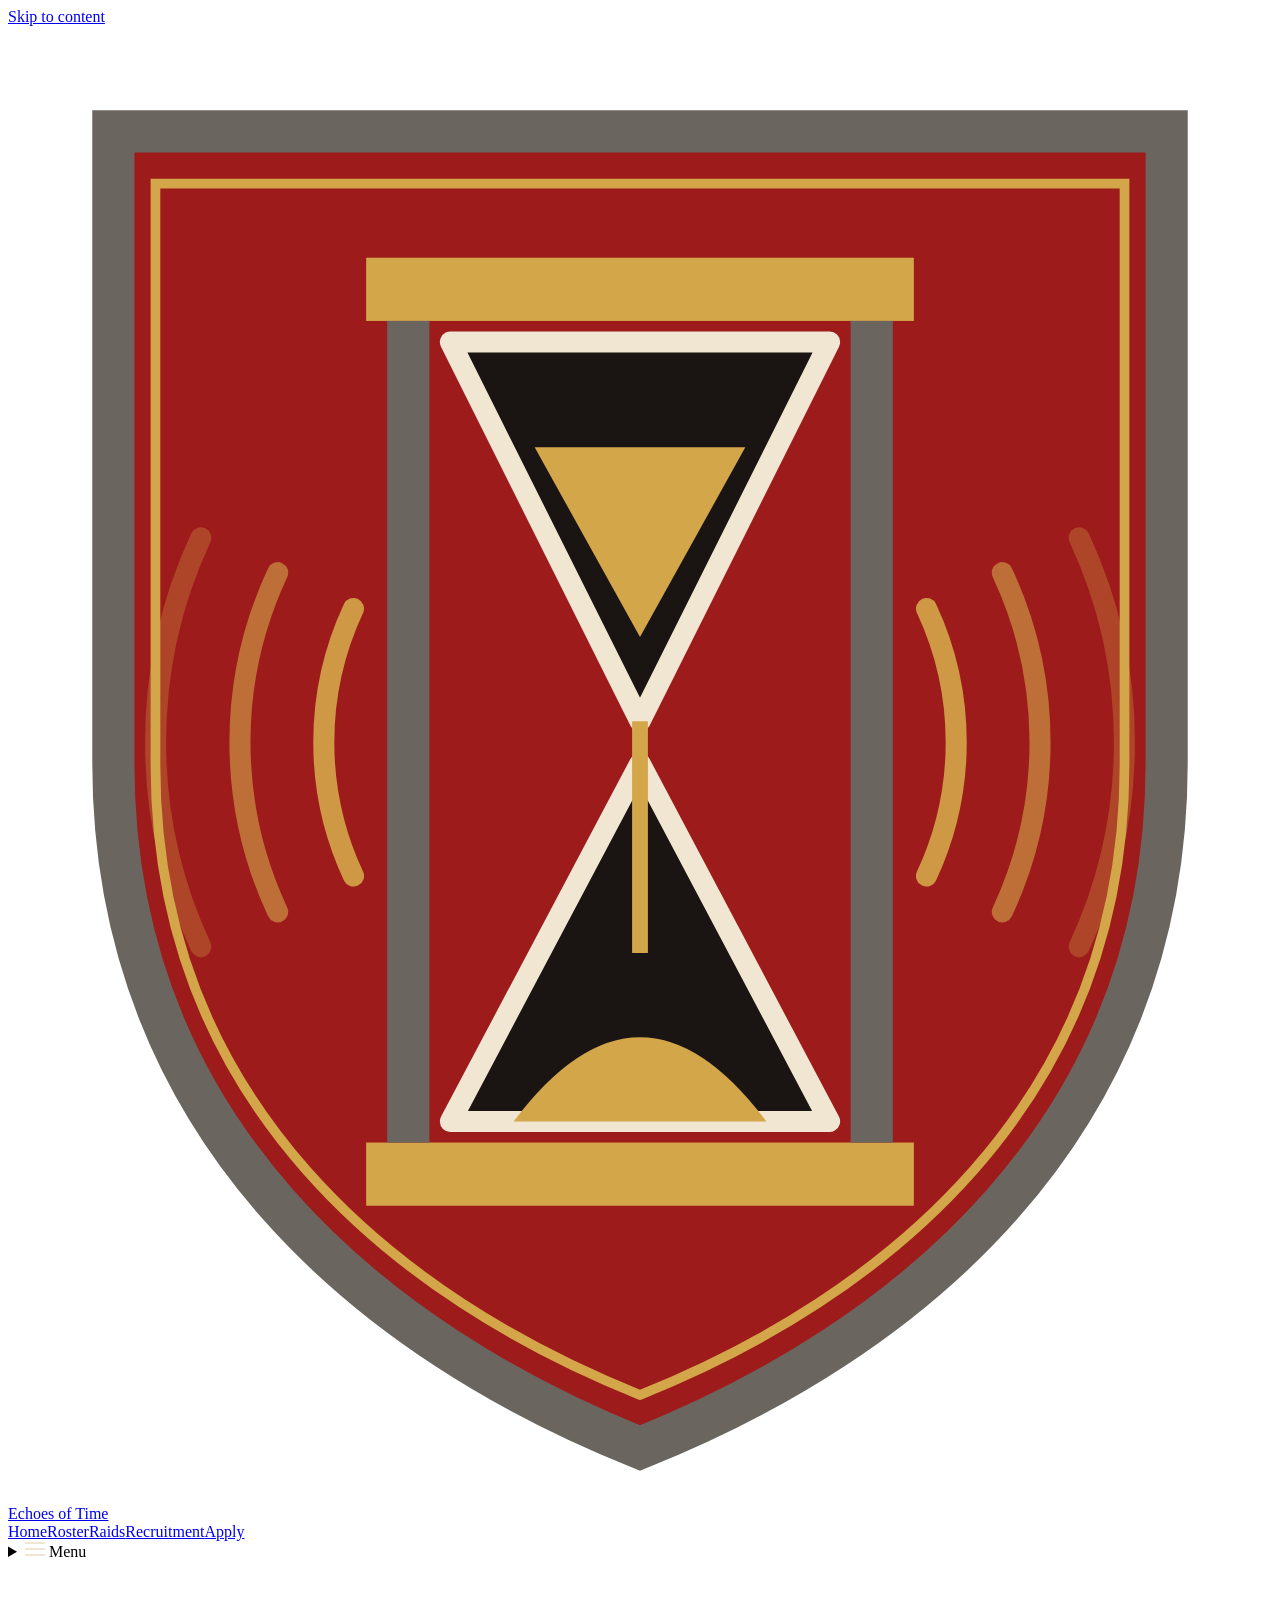
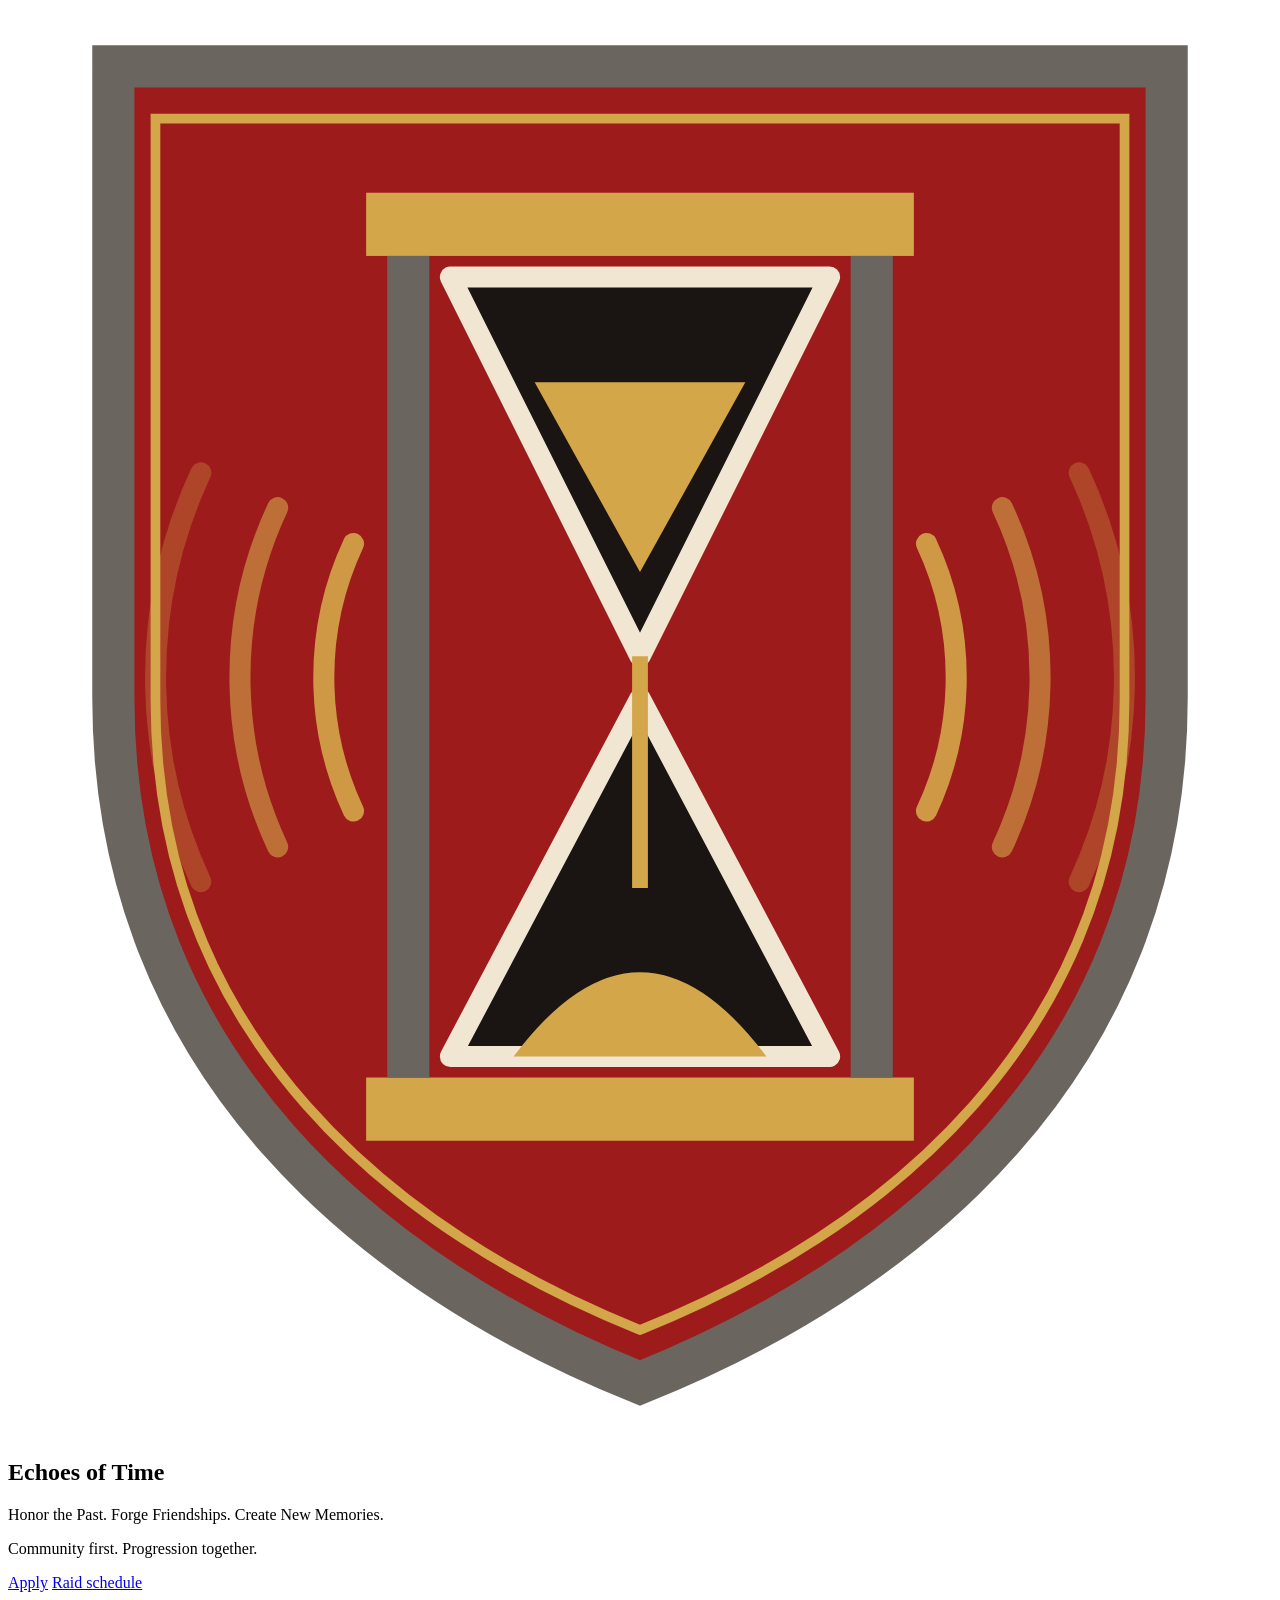
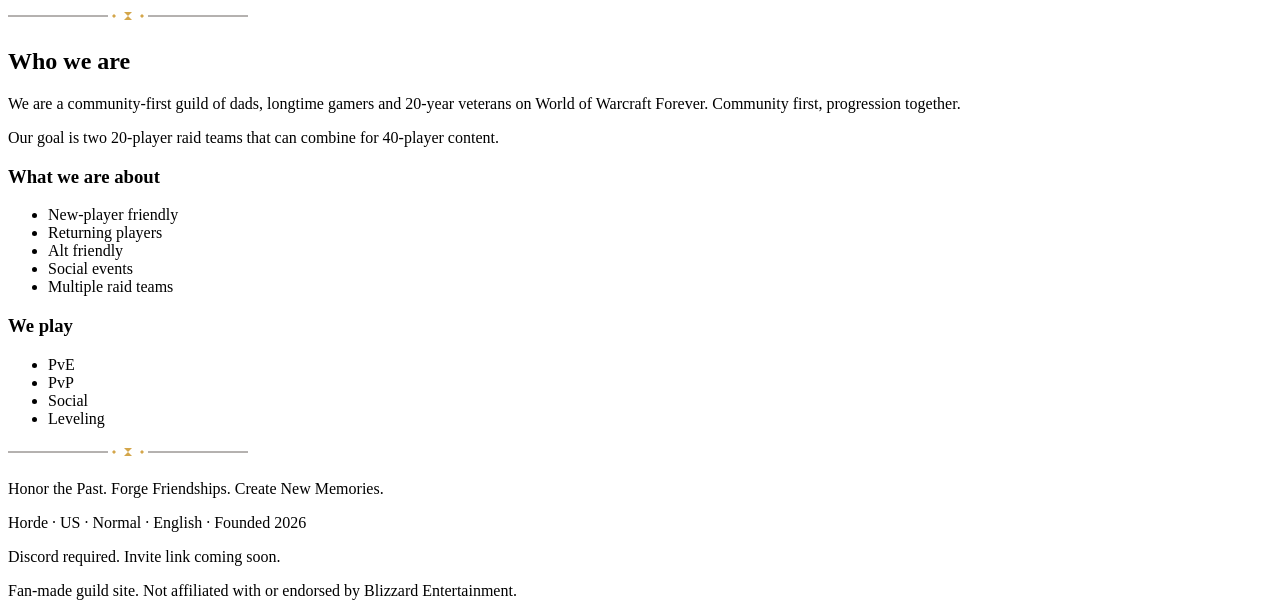
==== index.html @ a3bc5a43 "Preview build of Echoes of Time site" ====
<!doctype html>
<html lang="en">
<head>
<meta charset="utf-8">
<meta name="viewport" content="width=device-width,initial-scale=1">
<title>Echoes of Time | Horde guild on WoW Forever</title>
<meta name="description" content="Echoes of Time is a community-first Horde guild on World of Warcraft Forever (US). Honor the Past. Forge Friendships. Create New Memories.">
<meta name="theme-color" content="#1a1412">
<link rel="icon" href="/echoes-of-time-preview/assets/favicon.svg" type="image/svg+xml">
<link rel="stylesheet" href="/echoes-of-time-preview/assets/site.css">

</head>
<body>
<a class="skip" href="#main">Skip to content</a>
<header class="site-header">
  <div class="container bar">
    <a class="brand" href="/echoes-of-time-preview/"><svg class="crest crest-sm" viewBox="0 0 120 140" aria-hidden="true" focusable="false"><path d="M10 10H110V70C110 105 85 125 60 135C35 125 10 105 10 70Z" fill="#9e1b1b" stroke="#6b6560" stroke-width="4"/><path class="inner" transform="translate(4.8 5.76) scale(.92)" d="M10 10H110V70C110 105 85 125 60 135C35 125 10 105 10 70Z" fill="none" stroke="#d4a64a" stroke-width="1"/><rect x="34" y="22" width="52" height="6" fill="#d4a64a"/><rect x="34" y="106" width="52" height="6" fill="#d4a64a"/><rect x="36" y="28" width="4" height="78" fill="#6b6560"/><rect x="80" y="28" width="4" height="78" fill="#6b6560"/><path d="M42 30H78L60 66Z M60 70L78 104H42Z" fill="#1a1412" stroke="#f1e6d2" stroke-width="2" stroke-linejoin="round"/><path d="M50 40H70L60 58Z M48 104Q60 88 72 104Z" fill="#d4a64a"/><path class="grain" d="M60 66V88" stroke="#d4a64a" stroke-width="1.5"/><g class="arcs" fill="none" stroke="#d4a64a" stroke-width="2" stroke-linecap="round"><path opacity=".9" d="M87.2 55.3A30 30 0 0 1 87.2 80.7M32.8 55.3A30 30 0 0 0 32.8 80.7"/><path opacity=".6" d="M94.4 51.9A38 38 0 0 1 94.4 84.1M25.6 51.9A38 38 0 0 0 25.6 84.1"/><path opacity=".3" d="M101.7 48.6A46 46 0 0 1 101.7 87.4M18.3 48.6A46 46 0 0 0 18.3 87.4"/></g></svg><span>Echoes of Time</span></a>
    <nav class="nav-desktop" aria-label="Main"><a href="/echoes-of-time-preview/" aria-current="page">Home</a><a href="/echoes-of-time-preview/roster/">Roster</a><a href="/echoes-of-time-preview/raids/">Raids</a><a href="/echoes-of-time-preview/recruitment/">Recruitment</a><a href="/echoes-of-time-preview/apply/">Apply</a></nav>
    <details class="nav nav-mobile">
      <summary><svg aria-hidden="true" width="20" height="16" viewBox="0 0 20 16"><path d="M0 2h20M0 8h20M0 14h20" stroke="#f1e6d2" stroke-width="2"/></svg> Menu</summary>
      <nav aria-label="Main (mobile)"><a href="/echoes-of-time-preview/" aria-current="page">Home</a><a href="/echoes-of-time-preview/roster/">Roster</a><a href="/echoes-of-time-preview/raids/">Raids</a><a href="/echoes-of-time-preview/recruitment/">Recruitment</a><a href="/echoes-of-time-preview/apply/">Apply</a></nav>
    </details>
  </div>
</header>

<main id="main">
<section class="hero">
  <div class="container center">
    <svg class="crest crest-hero" viewBox="0 0 120 140" role="img"><title>Echoes of Time crest</title><path d="M10 10H110V70C110 105 85 125 60 135C35 125 10 105 10 70Z" fill="#9e1b1b" stroke="#6b6560" stroke-width="4"/><path class="inner" transform="translate(4.8 5.76) scale(.92)" d="M10 10H110V70C110 105 85 125 60 135C35 125 10 105 10 70Z" fill="none" stroke="#d4a64a" stroke-width="1"/><rect x="34" y="22" width="52" height="6" fill="#d4a64a"/><rect x="34" y="106" width="52" height="6" fill="#d4a64a"/><rect x="36" y="28" width="4" height="78" fill="#6b6560"/><rect x="80" y="28" width="4" height="78" fill="#6b6560"/><path d="M42 30H78L60 66Z M60 70L78 104H42Z" fill="#1a1412" stroke="#f1e6d2" stroke-width="2" stroke-linejoin="round"/><path d="M50 40H70L60 58Z M48 104Q60 88 72 104Z" fill="#d4a64a"/><path class="grain" d="M60 66V88" stroke="#d4a64a" stroke-width="1.5"/><g class="arcs" fill="none" stroke="#d4a64a" stroke-width="2" stroke-linecap="round"><path opacity=".9" d="M87.2 55.3A30 30 0 0 1 87.2 80.7M32.8 55.3A30 30 0 0 0 32.8 80.7"/><path opacity=".6" d="M94.4 51.9A38 38 0 0 1 94.4 84.1M25.6 51.9A38 38 0 0 0 25.6 84.1"/><path opacity=".3" d="M101.7 48.6A46 46 0 0 1 101.7 87.4M18.3 48.6A46 46 0 0 0 18.3 87.4"/></g></svg>
    <h1>Echoes of Time</h1>
    <p class="lead tagline">Honor the Past. Forge Friendships. Create New Memories.</p>
    <p class="sub">Community first. Progression together.</p>
    <p class="actions"><a class="btn btn-primary" href="/echoes-of-time-preview/apply/">Apply</a> <a class="btn btn-secondary" href="/echoes-of-time-preview/raids/">Raid schedule</a></p>
  </div>
</section>
<svg class="divider" aria-hidden="true" focusable="false" width="240" height="16" viewBox="0 0 240 16"><path d="M0 8H100M140 8H240" stroke="#6b6560" stroke-width="1"/><path d="M106 6l2 2-2 2-2-2zM134 6l2 2-2 2-2-2zM116 4h8l-4 4zM120 8l4 4h-8z" fill="#d4a64a"/></svg>
<section class="section">
  <div class="container prose">
    <h2>Who we are</h2>
    <p>We are a community-first guild of dads, longtime gamers and 20-year veterans on World of Warcraft Forever. Community first, progression together.</p>
    <p>Our goal is two 20-player raid teams that can combine for 40-player content.</p>
    <h3 class="eyebrow">What we are about</h3>
    <ul class="tags"><li>New-player friendly</li><li>Returning players</li><li>Alt friendly</li><li>Social events</li><li>Multiple raid teams</li></ul>
    <h3 class="eyebrow">We play</h3>
    <ul class="tags"><li>PvE</li><li>PvP</li><li>Social</li><li>Leveling</li></ul>
  </div>
</section>


</main>
<footer class="site-footer">
  <svg class="divider" aria-hidden="true" focusable="false" width="240" height="16" viewBox="0 0 240 16"><path d="M0 8H100M140 8H240" stroke="#6b6560" stroke-width="1"/><path d="M106 6l2 2-2 2-2-2zM134 6l2 2-2 2-2-2zM116 4h8l-4 4zM120 8l4 4h-8z" fill="#d4a64a"/></svg>
  <div class="container">
    <p class="tagline">Honor the Past. Forge Friendships. Create New Memories.</p>
    <p>Horde · US · Normal · English · Founded 2026</p>
    <p>Discord required. <span class="muted-soft">Invite link coming soon.</span></p>
    <p>Fan-made guild site. Not affiliated with or endorsed by Blizzard Entertainment.</p>
  </div>
</footer>

</body>
</html>
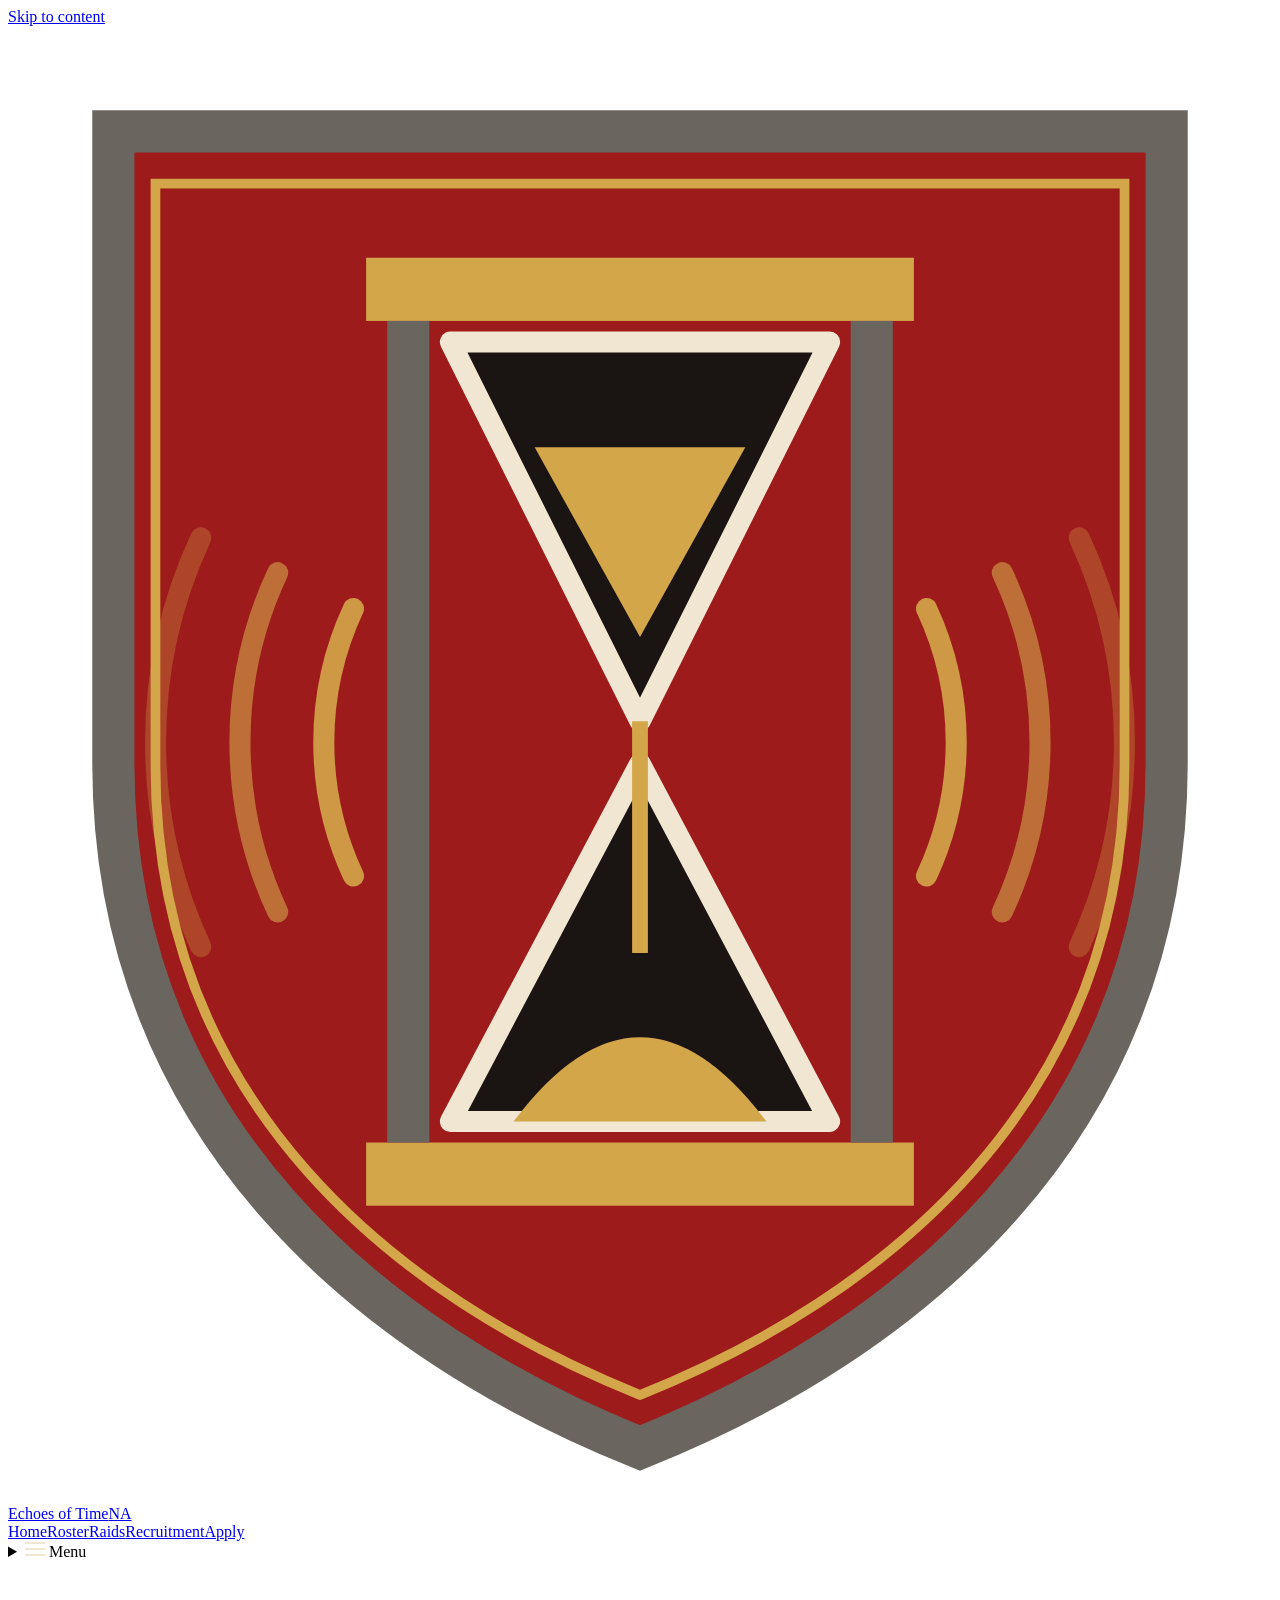
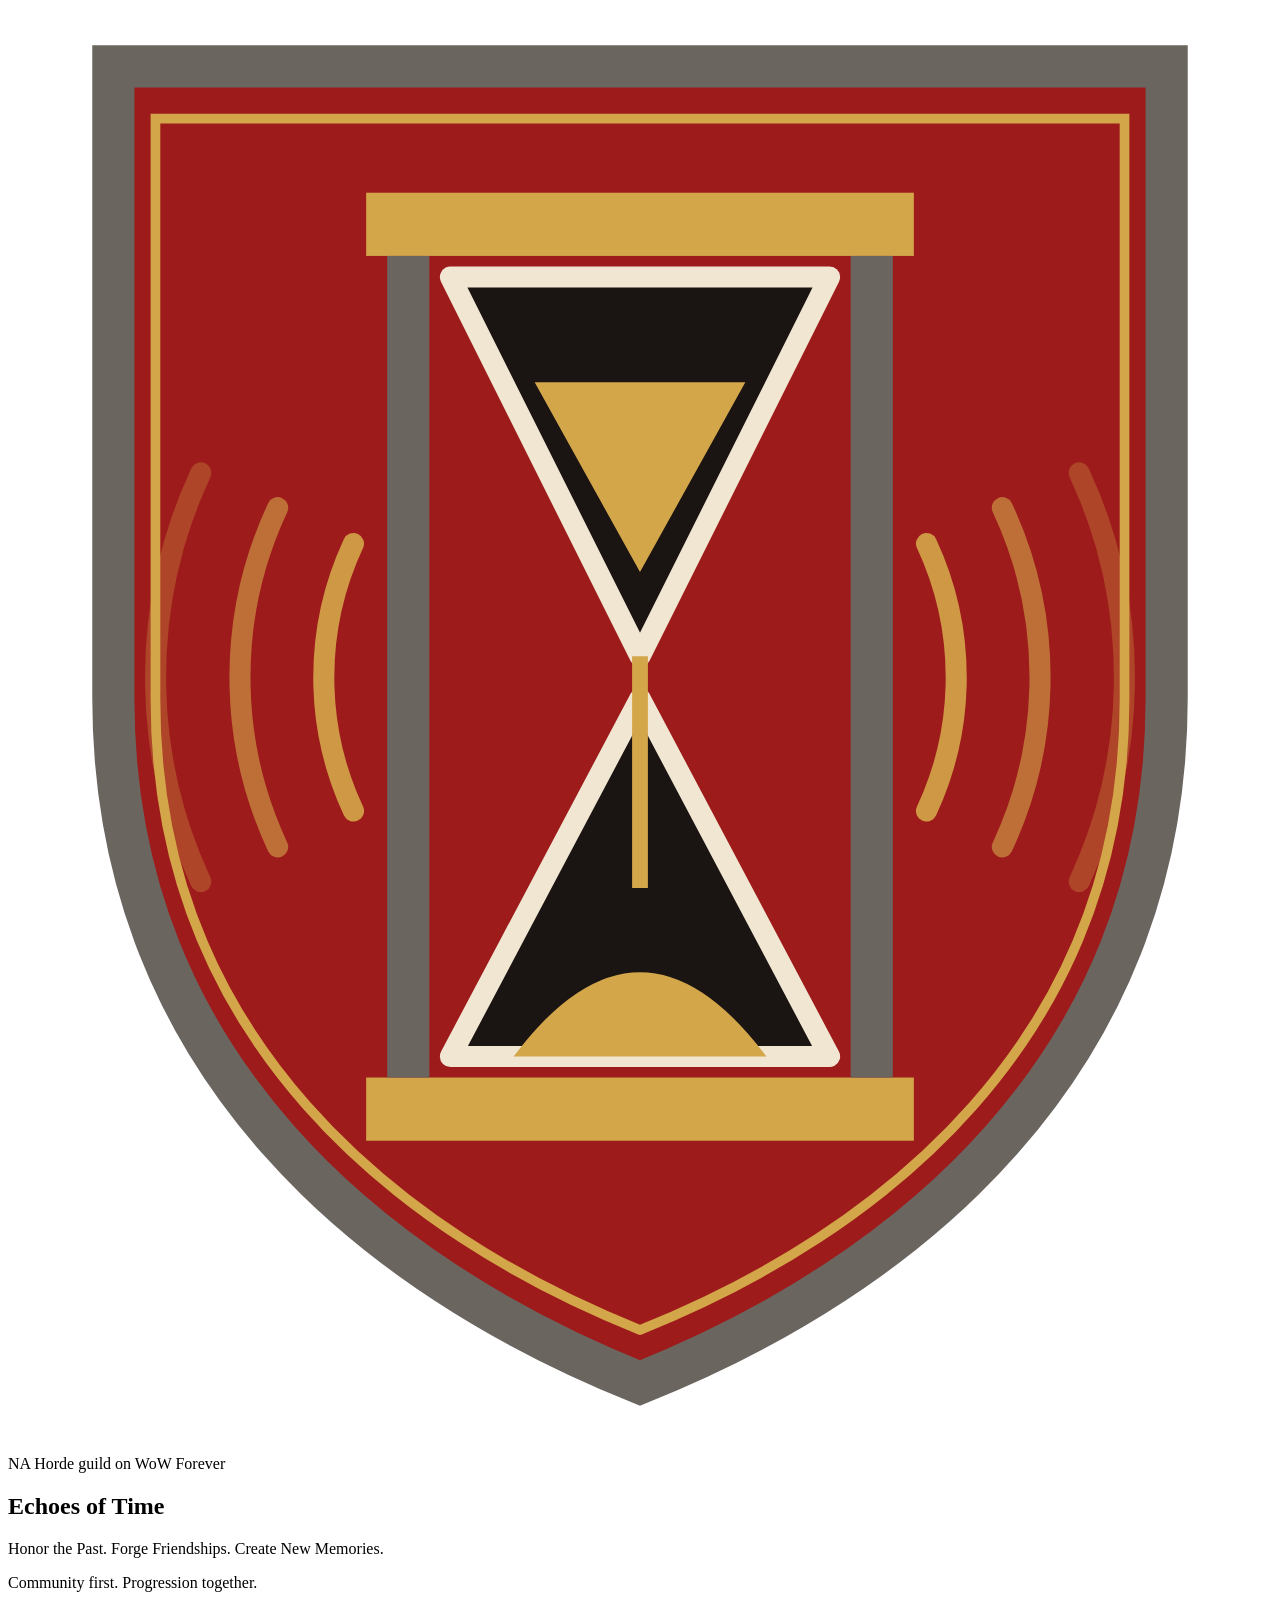
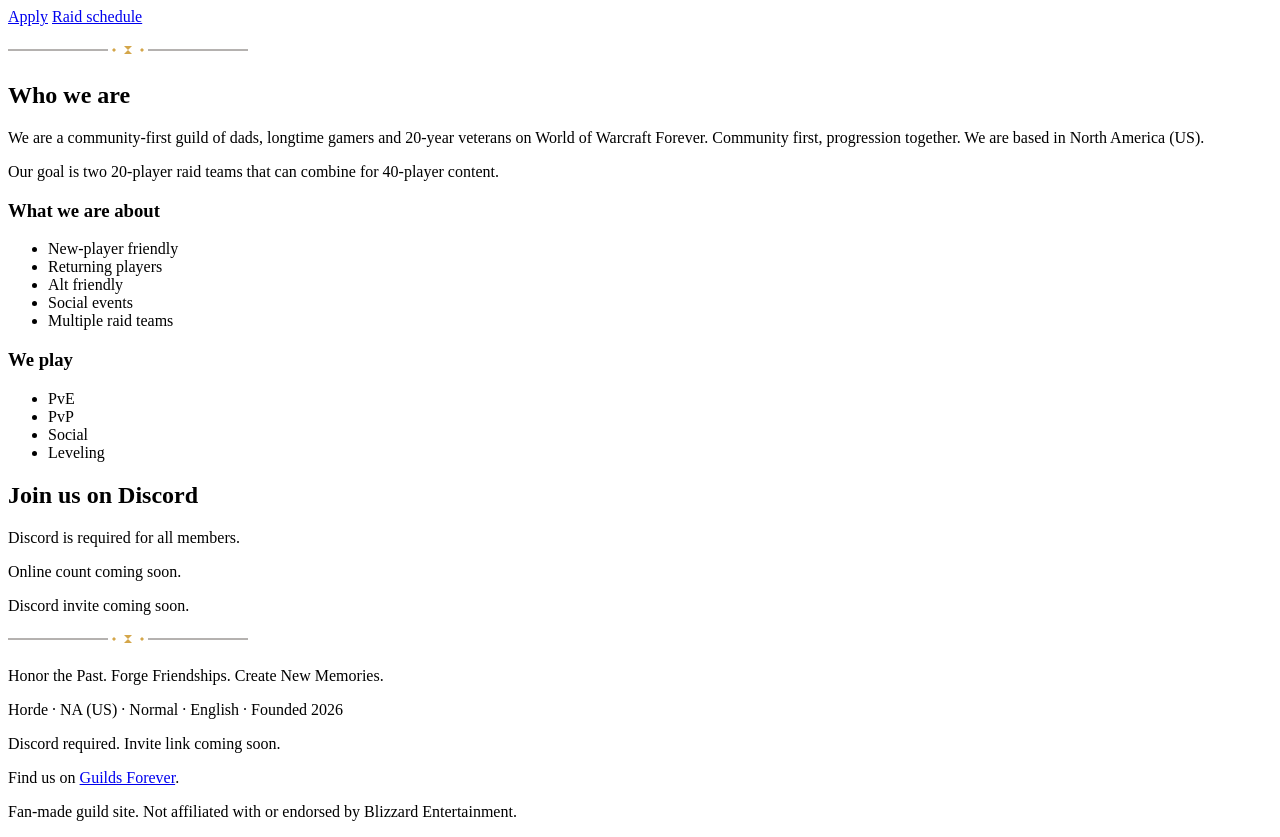
==== commit f6d1c6ac: "Preview build of Echoes of Time site (NA, Discord card, Guilds Forever links)" ====
--- a/index.html
+++ b/index.html
@@ -4,7 +4,7 @@
 <meta charset="utf-8">
 <meta name="viewport" content="width=device-width,initial-scale=1">
 <title>Echoes of Time | Horde guild on WoW Forever</title>
-<meta name="description" content="Echoes of Time is a community-first Horde guild on World of Warcraft Forever (US). Honor the Past. Forge Friendships. Create New Memories.">
+<meta name="description" content="Echoes of Time is a community-first Horde guild on World of Warcraft Forever in North America (US). Honor the Past. Forge Friendships. Create New Memories.">
 <meta name="theme-color" content="#1a1412">
 <link rel="icon" href="/echoes-of-time-preview/assets/favicon.svg" type="image/svg+xml">
 <link rel="stylesheet" href="/echoes-of-time-preview/assets/site.css">
@@ -14,7 +14,7 @@
 <a class="skip" href="#main">Skip to content</a>
 <header class="site-header">
   <div class="container bar">
-    <a class="brand" href="/echoes-of-time-preview/"><svg class="crest crest-sm" viewBox="0 0 120 140" aria-hidden="true" focusable="false"><path d="M10 10H110V70C110 105 85 125 60 135C35 125 10 105 10 70Z" fill="#9e1b1b" stroke="#6b6560" stroke-width="4"/><path class="inner" transform="translate(4.8 5.76) scale(.92)" d="M10 10H110V70C110 105 85 125 60 135C35 125 10 105 10 70Z" fill="none" stroke="#d4a64a" stroke-width="1"/><rect x="34" y="22" width="52" height="6" fill="#d4a64a"/><rect x="34" y="106" width="52" height="6" fill="#d4a64a"/><rect x="36" y="28" width="4" height="78" fill="#6b6560"/><rect x="80" y="28" width="4" height="78" fill="#6b6560"/><path d="M42 30H78L60 66Z M60 70L78 104H42Z" fill="#1a1412" stroke="#f1e6d2" stroke-width="2" stroke-linejoin="round"/><path d="M50 40H70L60 58Z M48 104Q60 88 72 104Z" fill="#d4a64a"/><path class="grain" d="M60 66V88" stroke="#d4a64a" stroke-width="1.5"/><g class="arcs" fill="none" stroke="#d4a64a" stroke-width="2" stroke-linecap="round"><path opacity=".9" d="M87.2 55.3A30 30 0 0 1 87.2 80.7M32.8 55.3A30 30 0 0 0 32.8 80.7"/><path opacity=".6" d="M94.4 51.9A38 38 0 0 1 94.4 84.1M25.6 51.9A38 38 0 0 0 25.6 84.1"/><path opacity=".3" d="M101.7 48.6A46 46 0 0 1 101.7 87.4M18.3 48.6A46 46 0 0 0 18.3 87.4"/></g></svg><span>Echoes of Time</span></a>
+    <a class="brand" href="/echoes-of-time-preview/"><svg class="crest crest-sm" viewBox="0 0 120 140" aria-hidden="true" focusable="false"><path d="M10 10H110V70C110 105 85 125 60 135C35 125 10 105 10 70Z" fill="#9e1b1b" stroke="#6b6560" stroke-width="4"/><path class="inner" transform="translate(4.8 5.76) scale(.92)" d="M10 10H110V70C110 105 85 125 60 135C35 125 10 105 10 70Z" fill="none" stroke="#d4a64a" stroke-width="1"/><rect x="34" y="22" width="52" height="6" fill="#d4a64a"/><rect x="34" y="106" width="52" height="6" fill="#d4a64a"/><rect x="36" y="28" width="4" height="78" fill="#6b6560"/><rect x="80" y="28" width="4" height="78" fill="#6b6560"/><path d="M42 30H78L60 66Z M60 70L78 104H42Z" fill="#1a1412" stroke="#f1e6d2" stroke-width="2" stroke-linejoin="round"/><path d="M50 40H70L60 58Z M48 104Q60 88 72 104Z" fill="#d4a64a"/><path class="grain" d="M60 66V88" stroke="#d4a64a" stroke-width="1.5"/><g class="arcs" fill="none" stroke="#d4a64a" stroke-width="2" stroke-linecap="round"><path opacity=".9" d="M87.2 55.3A30 30 0 0 1 87.2 80.7M32.8 55.3A30 30 0 0 0 32.8 80.7"/><path opacity=".6" d="M94.4 51.9A38 38 0 0 1 94.4 84.1M25.6 51.9A38 38 0 0 0 25.6 84.1"/><path opacity=".3" d="M101.7 48.6A46 46 0 0 1 101.7 87.4M18.3 48.6A46 46 0 0 0 18.3 87.4"/></g></svg><span>Echoes of Time</span><span class="badge region" role="img" aria-label="North America (US)">NA</span></a>
     <nav class="nav-desktop" aria-label="Main"><a href="/echoes-of-time-preview/" aria-current="page">Home</a><a href="/echoes-of-time-preview/roster/">Roster</a><a href="/echoes-of-time-preview/raids/">Raids</a><a href="/echoes-of-time-preview/recruitment/">Recruitment</a><a href="/echoes-of-time-preview/apply/">Apply</a></nav>
     <details class="nav nav-mobile">
       <summary><svg aria-hidden="true" width="20" height="16" viewBox="0 0 20 16"><path d="M0 2h20M0 8h20M0 14h20" stroke="#f1e6d2" stroke-width="2"/></svg> Menu</summary>
@@ -27,6 +27,7 @@
 <section class="hero">
   <div class="container center">
     <svg class="crest crest-hero" viewBox="0 0 120 140" role="img"><title>Echoes of Time crest</title><path d="M10 10H110V70C110 105 85 125 60 135C35 125 10 105 10 70Z" fill="#9e1b1b" stroke="#6b6560" stroke-width="4"/><path class="inner" transform="translate(4.8 5.76) scale(.92)" d="M10 10H110V70C110 105 85 125 60 135C35 125 10 105 10 70Z" fill="none" stroke="#d4a64a" stroke-width="1"/><rect x="34" y="22" width="52" height="6" fill="#d4a64a"/><rect x="34" y="106" width="52" height="6" fill="#d4a64a"/><rect x="36" y="28" width="4" height="78" fill="#6b6560"/><rect x="80" y="28" width="4" height="78" fill="#6b6560"/><path d="M42 30H78L60 66Z M60 70L78 104H42Z" fill="#1a1412" stroke="#f1e6d2" stroke-width="2" stroke-linejoin="round"/><path d="M50 40H70L60 58Z M48 104Q60 88 72 104Z" fill="#d4a64a"/><path class="grain" d="M60 66V88" stroke="#d4a64a" stroke-width="1.5"/><g class="arcs" fill="none" stroke="#d4a64a" stroke-width="2" stroke-linecap="round"><path opacity=".9" d="M87.2 55.3A30 30 0 0 1 87.2 80.7M32.8 55.3A30 30 0 0 0 32.8 80.7"/><path opacity=".6" d="M94.4 51.9A38 38 0 0 1 94.4 84.1M25.6 51.9A38 38 0 0 0 25.6 84.1"/><path opacity=".3" d="M101.7 48.6A46 46 0 0 1 101.7 87.4M18.3 48.6A46 46 0 0 0 18.3 87.4"/></g></svg>
+    <p class="region-line"><span class="badge region region-lg" role="img" aria-label="North America (US)">NA</span> <span>Horde guild on WoW Forever</span></p>
     <h1>Echoes of Time</h1>
     <p class="lead tagline">Honor the Past. Forge Friendships. Create New Memories.</p>
     <p class="sub">Community first. Progression together.</p>
@@ -37,7 +38,7 @@
 <section class="section">
   <div class="container prose">
     <h2>Who we are</h2>
-    <p>We are a community-first guild of dads, longtime gamers and 20-year veterans on World of Warcraft Forever. Community first, progression together.</p>
+    <p>We are a community-first guild of dads, longtime gamers and 20-year veterans on World of Warcraft Forever. Community first, progression together. We are based in North America (US).</p>
     <p>Our goal is two 20-player raid teams that can combine for 40-player content.</p>
     <h3 class="eyebrow">What we are about</h3>
     <ul class="tags"><li>New-player friendly</li><li>Returning players</li><li>Alt friendly</li><li>Social events</li><li>Multiple raid teams</li></ul>
@@ -45,15 +46,25 @@
     <ul class="tags"><li>PvE</li><li>PvP</li><li>Social</li><li>Leveling</li></ul>
   </div>
 </section>
-
+<section class="section">
+  <div class="container">
+    <div class="card featured discord">
+      <h2>Join us on Discord</h2>
+      <p>Discord is required for all members.</p>
+      <p class="muted online">Online count coming soon.</p>
+      <p class="muted">Discord invite coming soon.</p>
+    </div>
+  </div>
+</section>
 
 </main>
 <footer class="site-footer">
   <svg class="divider" aria-hidden="true" focusable="false" width="240" height="16" viewBox="0 0 240 16"><path d="M0 8H100M140 8H240" stroke="#6b6560" stroke-width="1"/><path d="M106 6l2 2-2 2-2-2zM134 6l2 2-2 2-2-2zM116 4h8l-4 4zM120 8l4 4h-8z" fill="#d4a64a"/></svg>
   <div class="container">
     <p class="tagline">Honor the Past. Forge Friendships. Create New Memories.</p>
-    <p>Horde · US · Normal · English · Founded 2026</p>
+    <p>Horde · NA (US) · Normal · English · Founded 2026</p>
     <p>Discord required. <span class="muted-soft">Invite link coming soon.</span></p>
+    <p>Find us on <a href="https://guildsforever.com/guilds/echoes-of-time" rel="noopener">Guilds Forever</a>.</p>
     <p>Fan-made guild site. Not affiliated with or endorsed by Blizzard Entertainment.</p>
   </div>
 </footer>
